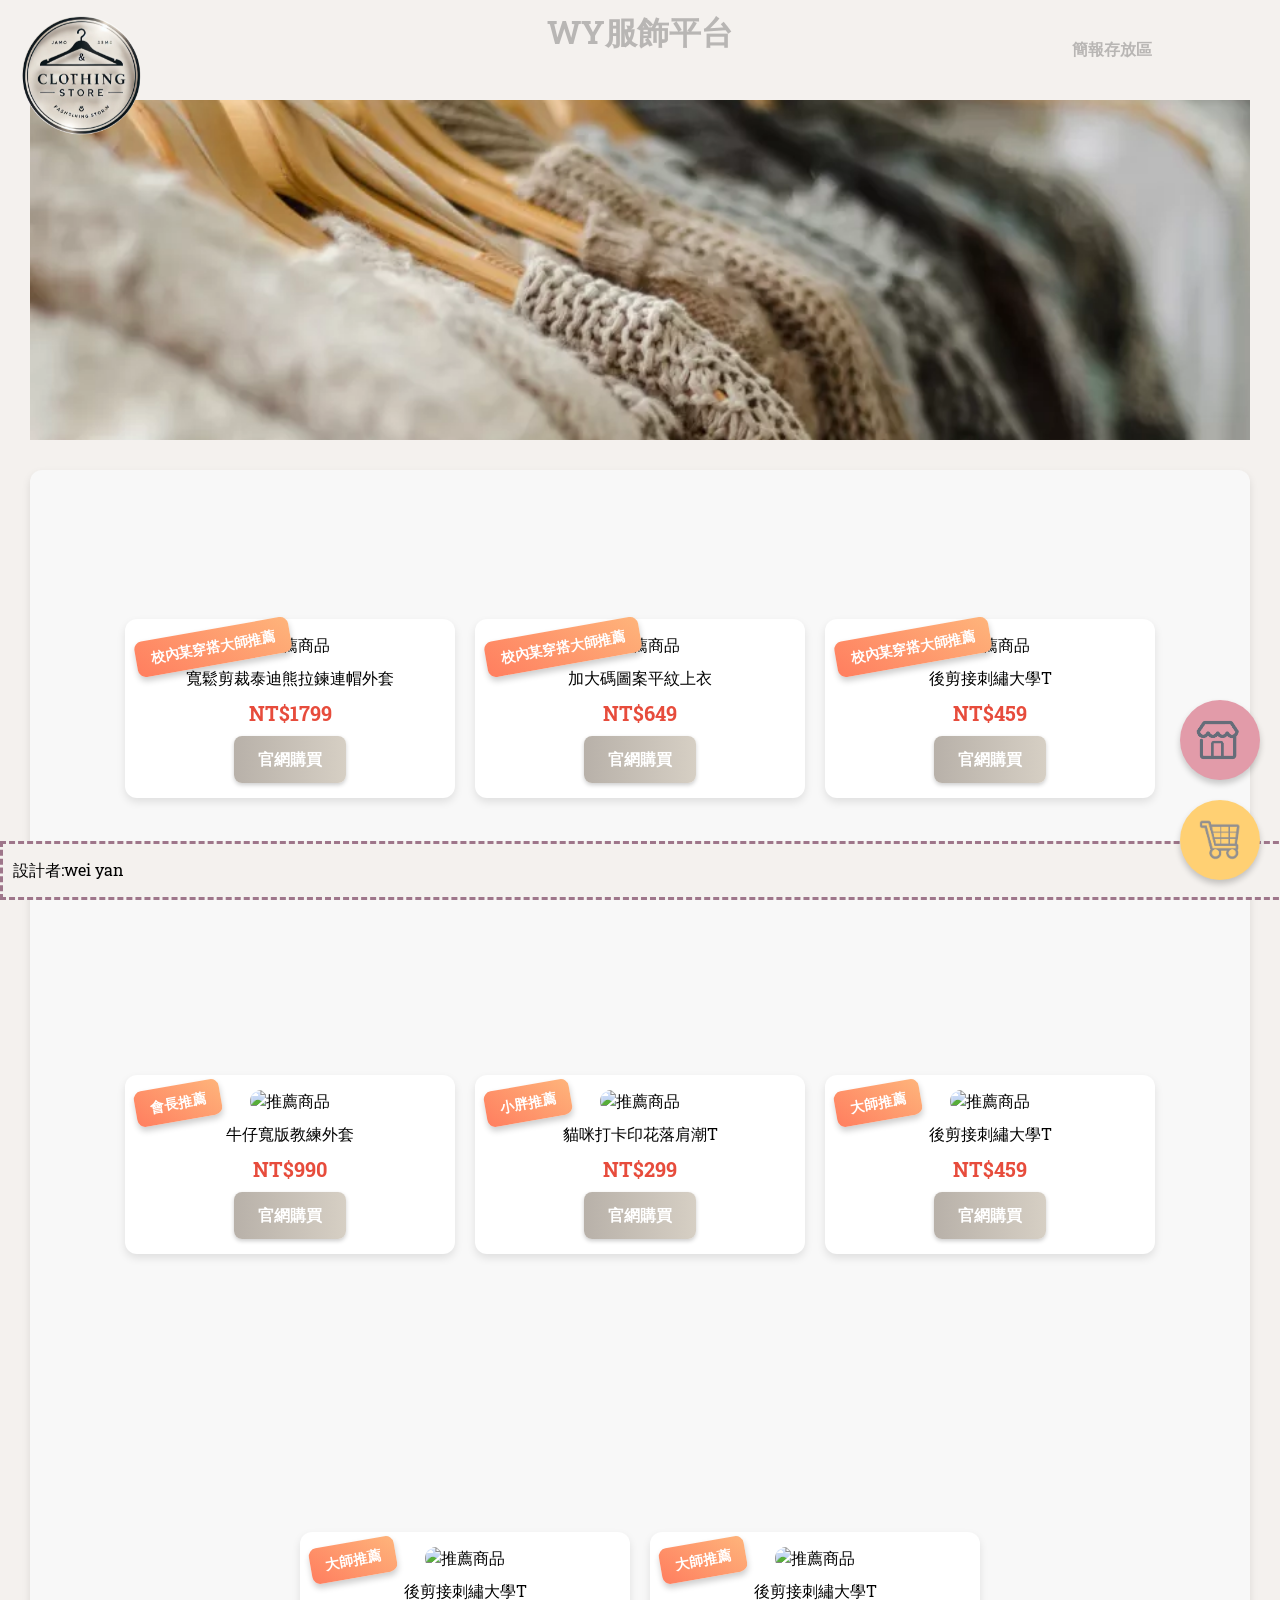
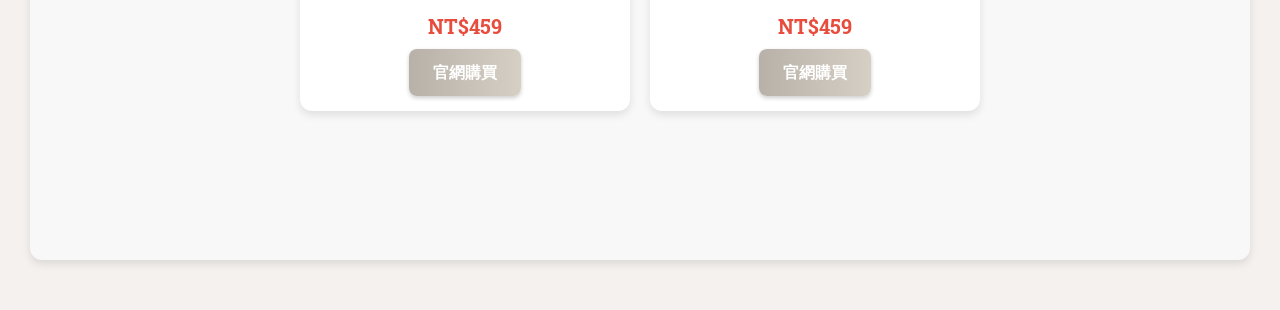
==== index.html @ fc85a2c1 "update" ====
<!DOCTYPE html>
<html lang="en">
<head>
    <meta charset="UTF-8">
    <meta name="viewport" content="width=device-width, initial-scale=1.0">
    <title>我們的服飾店</title>
    <link href="https://fonts.googleapis.com/css2?family=Playfair+Display:wght@400;700&family=Roboto+Slab:wght@400;700&display=swap" rel="stylesheet">
    <style>
        body{
            background-color: rgb(244, 241, 238);
            font-family: 'Roboto Slab', serif;
        }
        h2 {
            margin: 20px 0;
            color: #5a5a5a;
            font-size: 24px;
            text-align: center;
        }
        *{
            padding: 0;
            margin: 0;
        }
        footer {
            clear: both; /* 確保 footer 不被其他浮動元素影響 */
            margin-top: 20px; /* 增加 footer 與內容間距 */
            padding: 15px 10px;
            background-color: rgb(244, 241, 238);
            border: 3px rgb(158, 118, 138) dashed;
            position: fixed; /* 小螢幕固定在底部 */
            bottom: 0;
            width: 100%;
            z-index: 10;
        }

        section{
            background-color: rgb(244, 241, 238);
            padding: 30px 20px 30px 40px;
            margin:30px;
        }
        header{
            position: fixed;
            top: 0;
            left: 0;
            z-index: 1000;
            background-color: rgb(244, 241, 238);
            height: 80px;
            width: 100%;
        }
        h1{
            color:rgba(100, 98, 98, 0.412);
            position: relative;
            text-align: center;
            top: 10px;
        }
        header a{
            color:rgba(100, 98, 98, 0.412);
            text-decoration:none;
        }
        header li{
            display: inline;
            margin-right: 5vw;
        }
        header a:hover, .first a:hover{
            text-decoration: underline;
        }
        header ul{
            position:absolute;
            right:5vw;
            top:3vw;
        }

        .first{
            background-image:url("homebackground.webp");
            background-repeat:no-repeat;
            background-size:cover;
            background-position:center;
            margin-top: 100px;
            padding: 20px;
            height: 300px;
        }
        .first a{
            margin-top: 30px;
            color:black;
            text-decoration: none;
            border:2px solid rgb(145, 101, 144);
            padding:7px 20px;
            border-radius: 5px;

        }
        .second {
            display: flex;
            flex-wrap: wrap;
            gap: 20px;
            justify-content: center;
            padding: 20px;
            background-color: #f8f8f8;
            border-radius: 12px;
            box-shadow: 0 4px 8px rgba(0, 0, 0, 0.1);
        }
        
        .message{
            padding: 60px 0;
            display:flex;
            flex-direction: column;
            align-items: center;
        }
        .message p{
            margin-bottom: 20px;
        }
        .message input,.message button{
            background-color: transparent;
            color:rgb(20, 19, 19);
            border:2px solid rgb(130, 120, 85);
            padding:9px;
            border-radius: 10px;
        }
        .message input{
            width:200px;
            margin-right: 20px;
        }
        .message button{
            width: 80px;
            cursor: pointer;
        }
        .cart{
            position: fixed;
            bottom: 20px;
            right: 20px;
            background-color: rgb(255, 208, 115);
            border: none;
            border-radius: 60%;
            width: 80px;
            height: 80px;
            display: flex;
            align-items: center;
            justify-content: center;
            box-shadow: 0px 4px 6px rgba(0, 0, 0, 0.2);
            cursor: pointer;
            transition: transform 0.2s ease, box-shadow 0.2s ease;
            z-index: 20;
        }

        .cart:hover {
            transform: scale(1.1);
            box-shadow: 0px 6px 8px rgba(0, 0, 0, 0.3);
        }

        .cart img {
            width: 50px;
            height: 50px;
        }
        .shop{
            position: fixed;
            bottom: 120px;
            right: 20px;
            background-color: rgb(226, 155, 169);
            border: none;
            border-radius: 60%;
            width: 80px;
            height: 80px;
            display: flex;
            align-items: center;
            justify-content: center;
            box-shadow: 0px 4px 6px rgba(0, 0, 0, 0.2);
            cursor: pointer;
            transition: transform 0.2s ease, box-shadow 0.2s ease;
            z-index: 20;
        }

        .shop:hover {
            transform: scale(1.1);
            box-shadow: 0px 6px 8px rgba(0, 0, 0, 0.3);
        }

        .shop img {
            width: 100px;
            height: 100px;
        }
        .second {
            color: black;
            padding: 20px;
            display: flex;
            flex-wrap: wrap;
            gap: 20px;
            justify-content: center;
            height:150vh;
            flex-direction:row;
            align-items: center;
            
        }
        .second {
            position: relative; /* 新增 */
            display: flex;
            flex-wrap: wrap;
            gap: 20px;
            justify-content: center;
            padding: 20px;
            background-color: #f8f8f8;
            border-radius: 12px;
            box-shadow: 0 4px 8px rgba(0, 0, 0, 0.1);
            margin-bottom: 50px;
        }

        .item {
            position: relative; /* 設置相對定位，讓子元素絕對定位可參考父層 */
            background-color: #fff;
            border-radius: 12px;
            padding: 15px;
            width: 300px;
            box-shadow: 0 4px 8px rgba(0, 0, 0, 0.1);
            transition: transform 0.3s ease, box-shadow 0.3s ease;
            text-align: center;
        }

        .label {
            position: absolute;
            top: 10px; /* 與圖片頂端距離 */
            left: 10px; /* 與圖片左邊距離 */
            background: linear-gradient(45deg, #ff7e5f, #feb47b);
            color: white;
            font-size: 14px;
            font-weight: bold;
            padding: 8px 15px;
            border-radius: 8px;
            box-shadow: 0 4px 6px rgba(0, 0, 0, 0.2);
            transform: rotate(-10deg); /* 斜斜的效果 */
            z-index: 10;
        }
        .label:hover {
            background: linear-gradient(45deg, #e74c3c, #f39c12);
            transform: rotate(0deg) scale(1.1);
            transition: all 0.3s ease;
        }

        .item:hover {
            transform: translateY(-10px);
            box-shadow: 0 8px 16px rgba(0, 0, 0, 0.2);
        }

        .item img {
            height: 300px;
            max-width: 100%;
            border-radius: 12px;
            transition: transform 0.3s ease;
        }

        .item img:hover {
            transform: scale(1.05) rotate(1deg);
        }

        .item p {
            margin: 10px 0;
        }

        .price {
            font-size: 20px;
            font-weight: bold;
            color: #e74c3c;
            margin: 10px 0;
        }

        .item a {
            display: inline-block;
            text-decoration: none;
            color: white;
            background: linear-gradient(90deg, #b8b1a9, #d6cfc4); /* 莫蘭迪灰紫漸層 */
            padding: 12px 24px;
            font-weight: bold;
            border-radius: 8px;
            box-shadow: 0 2px 4px rgba(0, 0, 0, 0.2);
            transition: all 0.3s ease;
        }

        .item a:hover {
            background: linear-gradient(45deg, #d6cfc4, #e7e3df); /* 更亮的漸層，強調互動效果 */
            transform: scale(1.1);
            box-shadow: 0 4px 8px rgba(0, 0, 0, 0.3);
        }


        .logo{
            color:rgba(100, 98, 98, 0.412);
            position: absolute;
            left: 0.5vw;
            top: 0.3vw;
            width: 150px;
            height: 150px;
        }
        
        @media (max-width: 600px) {
            body {
                font-size: 14px; /* 縮小全局字體大小 */
            }

            header {
                height: 60px; /* 調整 header 高度 */
            }

            header h1 {
                font-size: 18px; /* 縮小標題字體 */
                top: 5px; /* 調整位置 */
            }

            header ul {
                right: 2vw; /* 調整導航菜單間距 */
                top: 2vw;
            }

            header li {
                margin-right: 3vw; /* 縮小導航項目間距 */
            }

            .first {
                margin-top: 70px; /* 調整 section 距離 header */
                height: 200px; /* 減少高度 */
            }

            .second {
                padding: 10px;
                gap: 10px; /* 減少項目間距 */
            }

            .item {
                width: 100%; /* 調整商品項目寬度 */
                padding: 10px; /* 減少內邊距 */
            }

            .item img {
                height: auto;
                max-height: 200px; /* 限制圖片高度 */
            }

            .cart, .shop {
                width: 60px; /* 縮小按鈕大小 */
                height: 60px;
                bottom: 15px;
                right: 15px;
                z-index: 20;
            }

            .cart img{
                width: 40px; /* 縮小圖片 */
                height: 40px;
            }
            .shop img {
                width: 80px; /* 縮小圖片 */
                height: 80px;
            }
            .shop {
                display: flex; /* 確保按鈕顯示 */
                bottom: 90px; /* 調整按鈕距底部的位置 */
                right: 14.5px; /* 調整按鈕距右邊的位置 */
                width: 60px; /* 縮小按鈕尺寸以適應小螢幕 */
                height: 60px;
            }
        }

    </style>
</head>
<body>
    <header>
        <h1>WY服飾平台</h1>
        <img src="logo-Photoroom.png" class="logo">
    <nav>
        <ul>
        <li><strong><a href="index.html">簡報存放區</a></strong></li>
        <!-- <li><strong><a href="items.html">SHOP</a></strong></li>
        <li><strong><a href="file:///C:/Users/user/OneDrive/%E6%A1%8C%E9%9D%A2/%E7%B6%B2%E9%9A%9B/wang.html">...</a></strong></li>
        <li><strong><a href="file:///C:/Users/user/OneDrive/%E6%A1%8C%E9%9D%A2/%E7%B6%B2%E9%9A%9B/chen.html">...</a></strong></li> -->
    </ul>
    </nav>
    </header>
    <main>
        <section class="first">
        </section>
        <section class="second">
        <div class="item">
            <div class="label">校內某穿搭大師推薦</div>
            <img src="https://lp2.hm.com/hmgoepprod?set=source[/75/22/7522fbc26b4406ca7c9595707ec880ec722606d4.jpg],origin[dam],category[],type[LOOKBOOK],res[y],hmver[1]&call=url[file:/product/main]" alt="推薦商品">
            <p>寬鬆剪裁泰迪熊拉鍊連帽外套</p>
            <p class="price">NT$1799</p>
            <a href="https://www2.hm.com/zh_asia3/productpage.1254356001.html" target="_blank">官網購買</a>
        </div>
        <div class="item">
            <div class="label">校內某穿搭大師推薦</div>
            <img src="https://lp2.hm.com/hmgoepprod?set=source[/f9/a7/f9a7e31ab9249f78885facf4b00504d3b9980cab.jpg],origin[dam],category[],type[LOOKBOOK],res[y],hmver[1]&call=url[file:/product/main]" alt="推薦商品">
            <p>加大碼圖案平紋上衣</p>
            <p class="price">NT$649</p>
            <a href="https://www2.hm.com/zh_asia3/productpage.1224098004.html" target="_blank">官網購買</a>
        </div>
        <div class="item">
            <div class="label">校內某穿搭大師推薦</div>
            <img src="https://s-net.wimg.tw//act/85609-711-1024-01.jpg?v=30194" alt="推薦商品">
            <p>後剪接刺繡大學T</p>
            <p class="price">NT$459</p>
            <a href="https://www.net-fashion.net/product/560908" target="_blank">官網購買</a>
        </div>
        <div class="item">
            <div class="label">會長推薦</div>
            <img src="https://s3.hicloud.net.tw/fifty/new_men/02459541001/details17-01.jpg" alt="推薦商品">
            <p>牛仔寬版教練外套</p>
            <p class="price">NT$990</p>
            <a href="https://www.50-shop.com/shop/itemDetail.aspx?mNo1=02459541001&cno=55742&=&ctl00$edtSearch=%e7%89%9b%e4%bb%94&m=5&p=15" target="_blank">官網購買</a>
        </div>
        <div class="item">
            <div class="label">小胖推薦</div>
            <img src="https://s-net.wimg.tw//act/15086-014-1024-01.jpg?v=30194" alt="推薦商品">
            <p>貓咪打卡印花落肩潮T</p>
            <p class="price">NT$299</p>
            <a href="https://www.net-fashion.net/product/560365" target="_blank">官網購買</a>
        </div>
        <div class="item">
            <div class="label">大師推薦</div>
            <img src="https://s-net.wimg.tw//act/85609-711-1024-01.jpg?v=30194" alt="推薦商品">
            <p>後剪接刺繡大學T</p>
            <p class="price">NT$459</p>
            <a href="https://www.net-fashion.net/product/560908" target="_blank">官網購買</a>
        </div>
        <div class="item">
            <div class="label">大師推薦</div>
            <img src="https://s-net.wimg.tw//act/85609-711-1024-01.jpg?v=30194" alt="推薦商品">
            <p>後剪接刺繡大學T</p>
            <p class="price">NT$459</p>
            <a href="https://www.net-fashion.net/product/560908" target="_blank">官網購買</a>
        </div>
        <div class="item">
            <div class="label">大師推薦</div>
            <img src="https://s-net.wimg.tw//act/85609-711-1024-01.jpg?v=30194" alt="推薦商品">
            <p>後剪接刺繡大學T</p>
            <p class="price">NT$459</p>
            <a href="https://www.net-fashion.net/product/560908" target="_blank">官網購買</a>
        </div>
        </section>
        
        <!-- <section class="message">
            <p><strong>歡迎訂閱我們的電子報!!!  不定期會有好康呦!!!</strong></p>
            <div>
                <input type="email" placeholder="請輸入你的 Email" required>
                <button type="submit" >送出</button>    
            </div>
        </section> -->
    </main>

    <footer>
        <p>設計者:wei yan</p>
    </footer>

    <button class="shop">
        <img  src="shop.png" onclick="jumpshop()">
    </button>
    <button class="cart">
        <img  src="cart.png" onclick="jumpcart()">
    </button>
        
    <script>
        function jumpcart(){
            location.href = "cart.html";
        }
        function jumpshop(){
            location.href = "items.html";
        }
    </script>
</body>
</html>
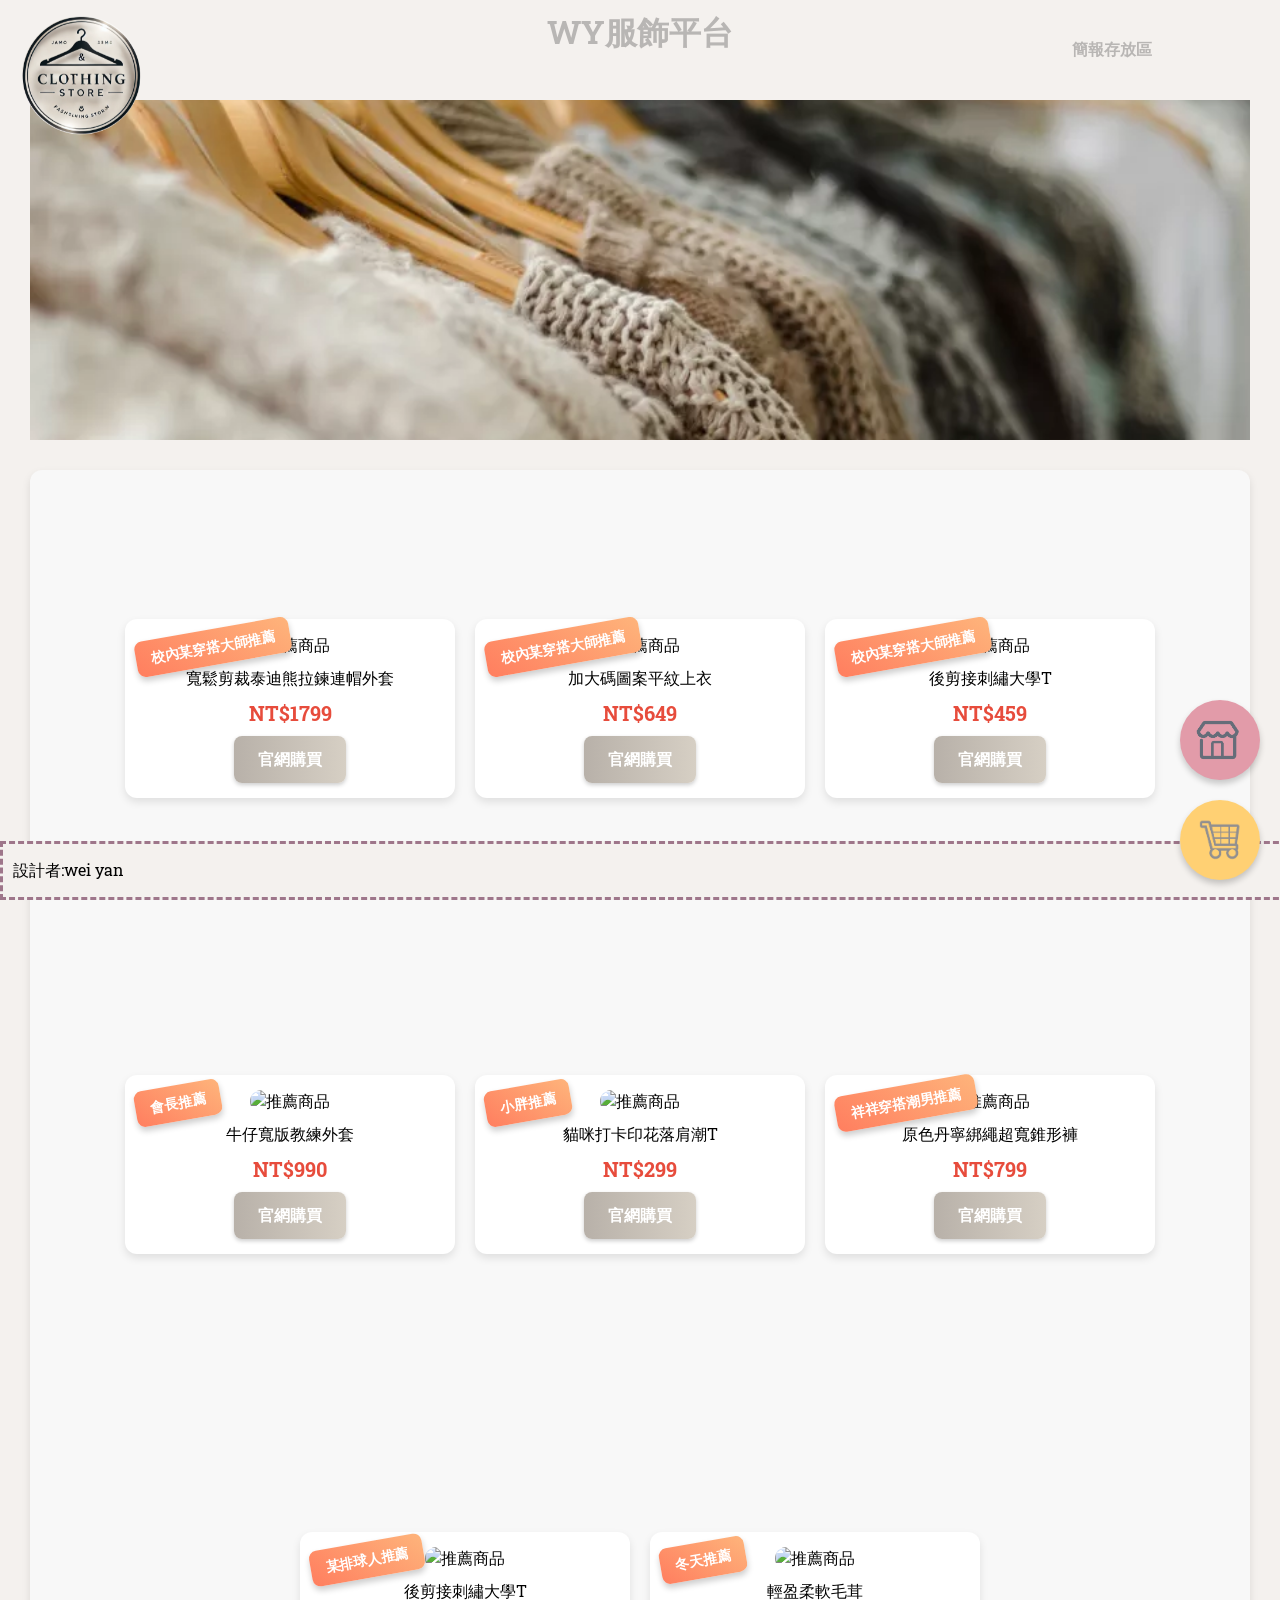
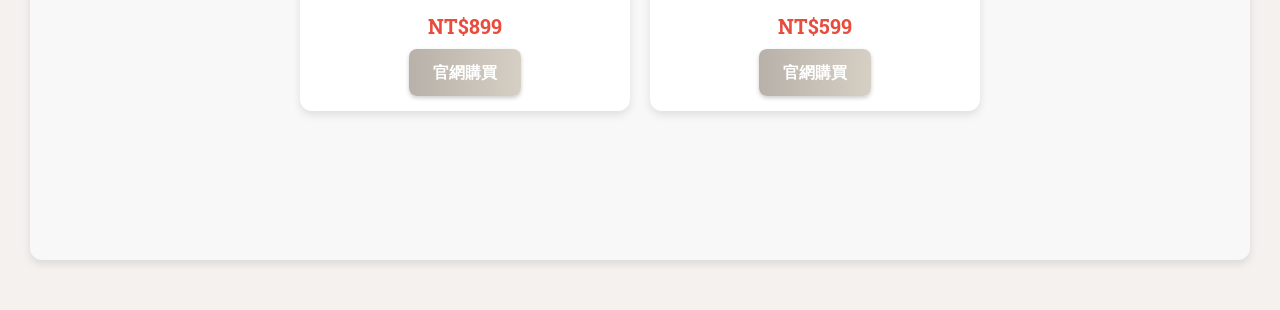
==== commit 63071f8f: "Update index.html" ====
--- a/index.html
+++ b/index.html
@@ -4,358 +4,8 @@
     <meta charset="UTF-8">
     <meta name="viewport" content="width=device-width, initial-scale=1.0">
     <title>我們的服飾店</title>
+    <link rel="stylesheet" href="index.css">
     <link href="https://fonts.googleapis.com/css2?family=Playfair+Display:wght@400;700&family=Roboto+Slab:wght@400;700&display=swap" rel="stylesheet">
-    <style>
-        body{
-            background-color: rgb(244, 241, 238);
-            font-family: 'Roboto Slab', serif;
-        }
-        h2 {
-            margin: 20px 0;
-            color: #5a5a5a;
-            font-size: 24px;
-            text-align: center;
-        }
-        *{
-            padding: 0;
-            margin: 0;
-        }
-        footer {
-            clear: both; /* 確保 footer 不被其他浮動元素影響 */
-            margin-top: 20px; /* 增加 footer 與內容間距 */
-            padding: 15px 10px;
-            background-color: rgb(244, 241, 238);
-            border: 3px rgb(158, 118, 138) dashed;
-            position: fixed; /* 小螢幕固定在底部 */
-            bottom: 0;
-            width: 100%;
-            z-index: 10;
-        }
-
-        section{
-            background-color: rgb(244, 241, 238);
-            padding: 30px 20px 30px 40px;
-            margin:30px;
-        }
-        header{
-            position: fixed;
-            top: 0;
-            left: 0;
-            z-index: 1000;
-            background-color: rgb(244, 241, 238);
-            height: 80px;
-            width: 100%;
-        }
-        h1{
-            color:rgba(100, 98, 98, 0.412);
-            position: relative;
-            text-align: center;
-            top: 10px;
-        }
-        header a{
-            color:rgba(100, 98, 98, 0.412);
-            text-decoration:none;
-        }
-        header li{
-            display: inline;
-            margin-right: 5vw;
-        }
-        header a:hover, .first a:hover{
-            text-decoration: underline;
-        }
-        header ul{
-            position:absolute;
-            right:5vw;
-            top:3vw;
-        }
-
-        .first{
-            background-image:url("homebackground.webp");
-            background-repeat:no-repeat;
-            background-size:cover;
-            background-position:center;
-            margin-top: 100px;
-            padding: 20px;
-            height: 300px;
-        }
-        .first a{
-            margin-top: 30px;
-            color:black;
-            text-decoration: none;
-            border:2px solid rgb(145, 101, 144);
-            padding:7px 20px;
-            border-radius: 5px;
-
-        }
-        .second {
-            display: flex;
-            flex-wrap: wrap;
-            gap: 20px;
-            justify-content: center;
-            padding: 20px;
-            background-color: #f8f8f8;
-            border-radius: 12px;
-            box-shadow: 0 4px 8px rgba(0, 0, 0, 0.1);
-        }
-        
-        .message{
-            padding: 60px 0;
-            display:flex;
-            flex-direction: column;
-            align-items: center;
-        }
-        .message p{
-            margin-bottom: 20px;
-        }
-        .message input,.message button{
-            background-color: transparent;
-            color:rgb(20, 19, 19);
-            border:2px solid rgb(130, 120, 85);
-            padding:9px;
-            border-radius: 10px;
-        }
-        .message input{
-            width:200px;
-            margin-right: 20px;
-        }
-        .message button{
-            width: 80px;
-            cursor: pointer;
-        }
-        .cart{
-            position: fixed;
-            bottom: 20px;
-            right: 20px;
-            background-color: rgb(255, 208, 115);
-            border: none;
-            border-radius: 60%;
-            width: 80px;
-            height: 80px;
-            display: flex;
-            align-items: center;
-            justify-content: center;
-            box-shadow: 0px 4px 6px rgba(0, 0, 0, 0.2);
-            cursor: pointer;
-            transition: transform 0.2s ease, box-shadow 0.2s ease;
-            z-index: 20;
-        }
-
-        .cart:hover {
-            transform: scale(1.1);
-            box-shadow: 0px 6px 8px rgba(0, 0, 0, 0.3);
-        }
-
-        .cart img {
-            width: 50px;
-            height: 50px;
-        }
-        .shop{
-            position: fixed;
-            bottom: 120px;
-            right: 20px;
-            background-color: rgb(226, 155, 169);
-            border: none;
-            border-radius: 60%;
-            width: 80px;
-            height: 80px;
-            display: flex;
-            align-items: center;
-            justify-content: center;
-            box-shadow: 0px 4px 6px rgba(0, 0, 0, 0.2);
-            cursor: pointer;
-            transition: transform 0.2s ease, box-shadow 0.2s ease;
-            z-index: 20;
-        }
-
-        .shop:hover {
-            transform: scale(1.1);
-            box-shadow: 0px 6px 8px rgba(0, 0, 0, 0.3);
-        }
-
-        .shop img {
-            width: 100px;
-            height: 100px;
-        }
-        .second {
-            color: black;
-            padding: 20px;
-            display: flex;
-            flex-wrap: wrap;
-            gap: 20px;
-            justify-content: center;
-            height:150vh;
-            flex-direction:row;
-            align-items: center;
-            
-        }
-        .second {
-            position: relative; /* 新增 */
-            display: flex;
-            flex-wrap: wrap;
-            gap: 20px;
-            justify-content: center;
-            padding: 20px;
-            background-color: #f8f8f8;
-            border-radius: 12px;
-            box-shadow: 0 4px 8px rgba(0, 0, 0, 0.1);
-            margin-bottom: 50px;
-        }
-
-        .item {
-            position: relative; /* 設置相對定位，讓子元素絕對定位可參考父層 */
-            background-color: #fff;
-            border-radius: 12px;
-            padding: 15px;
-            width: 300px;
-            box-shadow: 0 4px 8px rgba(0, 0, 0, 0.1);
-            transition: transform 0.3s ease, box-shadow 0.3s ease;
-            text-align: center;
-        }
-
-        .label {
-            position: absolute;
-            top: 10px; /* 與圖片頂端距離 */
-            left: 10px; /* 與圖片左邊距離 */
-            background: linear-gradient(45deg, #ff7e5f, #feb47b);
-            color: white;
-            font-size: 14px;
-            font-weight: bold;
-            padding: 8px 15px;
-            border-radius: 8px;
-            box-shadow: 0 4px 6px rgba(0, 0, 0, 0.2);
-            transform: rotate(-10deg); /* 斜斜的效果 */
-            z-index: 10;
-        }
-        .label:hover {
-            background: linear-gradient(45deg, #e74c3c, #f39c12);
-            transform: rotate(0deg) scale(1.1);
-            transition: all 0.3s ease;
-        }
-
-        .item:hover {
-            transform: translateY(-10px);
-            box-shadow: 0 8px 16px rgba(0, 0, 0, 0.2);
-        }
-
-        .item img {
-            height: 300px;
-            max-width: 100%;
-            border-radius: 12px;
-            transition: transform 0.3s ease;
-        }
-
-        .item img:hover {
-            transform: scale(1.05) rotate(1deg);
-        }
-
-        .item p {
-            margin: 10px 0;
-        }
-
-        .price {
-            font-size: 20px;
-            font-weight: bold;
-            color: #e74c3c;
-            margin: 10px 0;
-        }
-
-        .item a {
-            display: inline-block;
-            text-decoration: none;
-            color: white;
-            background: linear-gradient(90deg, #b8b1a9, #d6cfc4); /* 莫蘭迪灰紫漸層 */
-            padding: 12px 24px;
-            font-weight: bold;
-            border-radius: 8px;
-            box-shadow: 0 2px 4px rgba(0, 0, 0, 0.2);
-            transition: all 0.3s ease;
-        }
-
-        .item a:hover {
-            background: linear-gradient(45deg, #d6cfc4, #e7e3df); /* 更亮的漸層，強調互動效果 */
-            transform: scale(1.1);
-            box-shadow: 0 4px 8px rgba(0, 0, 0, 0.3);
-        }
-
-
-        .logo{
-            color:rgba(100, 98, 98, 0.412);
-            position: absolute;
-            left: 0.5vw;
-            top: 0.3vw;
-            width: 150px;
-            height: 150px;
-        }
-        
-        @media (max-width: 600px) {
-            body {
-                font-size: 14px; /* 縮小全局字體大小 */
-            }
-
-            header {
-                height: 60px; /* 調整 header 高度 */
-            }
-
-            header h1 {
-                font-size: 18px; /* 縮小標題字體 */
-                top: 5px; /* 調整位置 */
-            }
-
-            header ul {
-                right: 2vw; /* 調整導航菜單間距 */
-                top: 2vw;
-            }
-
-            header li {
-                margin-right: 3vw; /* 縮小導航項目間距 */
-            }
-
-            .first {
-                margin-top: 70px; /* 調整 section 距離 header */
-                height: 200px; /* 減少高度 */
-            }
-
-            .second {
-                padding: 10px;
-                gap: 10px; /* 減少項目間距 */
-            }
-
-            .item {
-                width: 100%; /* 調整商品項目寬度 */
-                padding: 10px; /* 減少內邊距 */
-            }
-
-            .item img {
-                height: auto;
-                max-height: 200px; /* 限制圖片高度 */
-            }
-
-            .cart, .shop {
-                width: 60px; /* 縮小按鈕大小 */
-                height: 60px;
-                bottom: 15px;
-                right: 15px;
-                z-index: 20;
-            }
-
-            .cart img{
-                width: 40px; /* 縮小圖片 */
-                height: 40px;
-            }
-            .shop img {
-                width: 80px; /* 縮小圖片 */
-                height: 80px;
-            }
-            .shop {
-                display: flex; /* 確保按鈕顯示 */
-                bottom: 90px; /* 調整按鈕距底部的位置 */
-                right: 14.5px; /* 調整按鈕距右邊的位置 */
-                width: 60px; /* 縮小按鈕尺寸以適應小螢幕 */
-                height: 60px;
-            }
-        }
-
-    </style>
 </head>
 <body>
     <header>
@@ -410,25 +60,25 @@
             <a href="https://www.net-fashion.net/product/560365" target="_blank">官網購買</a>
         </div>
         <div class="item">
-            <div class="label">大師推薦</div>
-            <img src="https://s-net.wimg.tw//act/85609-711-1024-01.jpg?v=30194" alt="推薦商品">
-            <p>後剪接刺繡大學T</p>
-            <p class="price">NT$459</p>
-            <a href="https://www.net-fashion.net/product/560908" target="_blank">官網購買</a>
+            <div class="label">祥祥穿搭潮男推薦</div>
+            <img src="https://s3.hicloud.net.tw/fifty/new_men/02459051004/11.gif" alt="推薦商品">
+            <p>原色丹寧綁繩超寬錐形褲</p>
+            <p class="price">NT$799</p>
+            <a href="https://www.50-shop.com/Shop/itemDetail.aspx?mNo1=02459051004&cno=56035&m=5&p=401" target="_blank">官網購買</a>
         </div>
         <div class="item">
-            <div class="label">大師推薦</div>
-            <img src="https://s-net.wimg.tw//act/85609-711-1024-01.jpg?v=30194" alt="推薦商品">
+            <div class="label">某排球人推薦</div>
+            <img src="https://s3.hicloud.net.tw/fifty/new_men/02459251004/11.gif" alt="推薦商品">
             <p>後剪接刺繡大學T</p>
-            <p class="price">NT$459</p>
-            <a href="https://www.net-fashion.net/product/560908" target="_blank">官網購買</a>
+            <p class="price">NT$899</p>
+            <a href="https://www.50-shop.com/shop/itemDetail.aspx?mNo1=02459251004&cno=55492&kw=%e7%87%88%e8%8a%af%e7%b5%a8&m=5&p=49" target="_blank">官網購買</a>
         </div>
         <div class="item">
-            <div class="label">大師推薦</div>
-            <img src="https://s-net.wimg.tw//act/85609-711-1024-01.jpg?v=30194" alt="推薦商品">
-            <p>後剪接刺繡大學T</p>
-            <p class="price">NT$459</p>
-            <a href="https://www.net-fashion.net/product/560908" target="_blank">官網購買</a>
+            <div class="label">冬天推薦</div>
+            <img src="https://s3.hicloud.net.tw/fifty/new_men/02459141006/22-2.jpg" alt="推薦商品">
+            <p>輕盈柔軟毛茸</p>
+            <p class="price">NT$599</p>
+            <a href="https://www.50-shop.com/Shop/itemDetail.aspx?mNo1=02459141006&cno=56041&m=5&p=272" target="_blank">官網購買</a>
         </div>
         </section>
         
--- a/index.css
+++ b/index.css
@@ -0,0 +1,348 @@
+body{
+    background-color: rgb(244, 241, 238);
+    font-family: 'Roboto Slab', serif;
+}
+h2 {
+    margin: 20px 0;
+    color: #5a5a5a;
+    font-size: 24px;
+    text-align: center;
+}
+*{
+    padding: 0;
+    margin: 0;
+}
+footer {
+    clear: both; /* 確保 footer 不被其他浮動元素影響 */
+    margin-top: 20px; /* 增加 footer 與內容間距 */
+    padding: 15px 10px;
+    background-color: rgb(244, 241, 238);
+    border: 3px rgb(158, 118, 138) dashed;
+    position: fixed; /* 小螢幕固定在底部 */
+    bottom: 0;
+    width: 100%;
+    z-index: 10;
+}
+
+section{
+    background-color: rgb(244, 241, 238);
+    padding: 30px 20px 30px 40px;
+    margin:30px;
+}
+header{
+    position: fixed;
+    top: 0;
+    left: 0;
+    z-index: 1000;
+    background-color: rgb(244, 241, 238);
+    height: 80px;
+    width: 100%;
+}
+h1{
+    color:rgba(100, 98, 98, 0.412);
+    position: relative;
+    text-align: center;
+    top: 10px;
+}
+header a{
+    color:rgba(100, 98, 98, 0.412);
+    text-decoration:none;
+}
+header li{
+    display: inline;
+    margin-right: 5vw;
+}
+header a:hover, .first a:hover{
+    text-decoration: underline;
+}
+header ul{
+    position:absolute;
+    right:5vw;
+    top:3vw;
+}
+
+.first{
+    background-image:url("homebackground.webp");
+    background-repeat:no-repeat;
+    background-size:cover;
+    background-position:center;
+    margin-top: 100px;
+    padding: 20px;
+    height: 300px;
+}
+.first a{
+    margin-top: 30px;
+    color:black;
+    text-decoration: none;
+    border:2px solid rgb(145, 101, 144);
+    padding:7px 20px;
+    border-radius: 5px;
+
+}
+.second {
+    display: flex;
+    flex-wrap: wrap;
+    gap: 20px;
+    justify-content: center;
+    padding: 20px;
+    background-color: #f8f8f8;
+    border-radius: 12px;
+    box-shadow: 0 4px 8px rgba(0, 0, 0, 0.1);
+}
+
+.message{
+    padding: 60px 0;
+    display:flex;
+    flex-direction: column;
+    align-items: center;
+}
+.message p{
+    margin-bottom: 20px;
+}
+.message input,.message button{
+    background-color: transparent;
+    color:rgb(20, 19, 19);
+    border:2px solid rgb(130, 120, 85);
+    padding:9px;
+    border-radius: 10px;
+}
+.message input{
+    width:200px;
+    margin-right: 20px;
+}
+.message button{
+    width: 80px;
+    cursor: pointer;
+}
+.cart{
+    position: fixed;
+    bottom: 20px;
+    right: 20px;
+    background-color: rgb(255, 208, 115);
+    border: none;
+    border-radius: 60%;
+    width: 80px;
+    height: 80px;
+    display: flex;
+    align-items: center;
+    justify-content: center;
+    box-shadow: 0px 4px 6px rgba(0, 0, 0, 0.2);
+    cursor: pointer;
+    transition: transform 0.2s ease, box-shadow 0.2s ease;
+    z-index: 20;
+}
+
+.cart:hover {
+    transform: scale(1.1);
+    box-shadow: 0px 6px 8px rgba(0, 0, 0, 0.3);
+}
+
+.cart img {
+    width: 50px;
+    height: 50px;
+}
+.shop{
+    position: fixed;
+    bottom: 120px;
+    right: 20px;
+    background-color: rgb(226, 155, 169);
+    border: none;
+    border-radius: 60%;
+    width: 80px;
+    height: 80px;
+    display: flex;
+    align-items: center;
+    justify-content: center;
+    box-shadow: 0px 4px 6px rgba(0, 0, 0, 0.2);
+    cursor: pointer;
+    transition: transform 0.2s ease, box-shadow 0.2s ease;
+    z-index: 20;
+}
+
+.shop:hover {
+    transform: scale(1.1);
+    box-shadow: 0px 6px 8px rgba(0, 0, 0, 0.3);
+}
+
+.shop img {
+    width: 100px;
+    height: 100px;
+}
+.second {
+    color: black;
+    padding: 20px;
+    display: flex;
+    flex-wrap: wrap;
+    gap: 20px;
+    justify-content: center;
+    height:150vh;
+    flex-direction:row;
+    align-items: center;
+    
+}
+.second {
+    position: relative; /* 新增 */
+    display: flex;
+    flex-wrap: wrap;
+    gap: 20px;
+    justify-content: center;
+    padding: 20px;
+    background-color: #f8f8f8;
+    border-radius: 12px;
+    box-shadow: 0 4px 8px rgba(0, 0, 0, 0.1);
+    margin-bottom: 50px;
+}
+
+.item {
+    position: relative; /* 設置相對定位，讓子元素絕對定位可參考父層 */
+    background-color: #fff;
+    border-radius: 12px;
+    padding: 15px;
+    width: 300px;
+    box-shadow: 0 4px 8px rgba(0, 0, 0, 0.1);
+    transition: transform 0.3s ease, box-shadow 0.3s ease;
+    text-align: center;
+}
+
+.label {
+    position: absolute;
+    top: 10px; /* 與圖片頂端距離 */
+    left: 10px; /* 與圖片左邊距離 */
+    background: linear-gradient(45deg, #ff7e5f, #feb47b);
+    color: white;
+    font-size: 14px;
+    font-weight: bold;
+    padding: 8px 15px;
+    border-radius: 8px;
+    box-shadow: 0 4px 6px rgba(0, 0, 0, 0.2);
+    transform: rotate(-10deg); /* 斜斜的效果 */
+    z-index: 10;
+}
+.label:hover {
+    background: linear-gradient(45deg, #e74c3c, #f39c12);
+    transform: rotate(0deg) scale(1.1);
+    transition: all 0.3s ease;
+}
+
+.item:hover {
+    transform: translateY(-10px);
+    box-shadow: 0 8px 16px rgba(0, 0, 0, 0.2);
+}
+
+.item img {
+    height: 300px;
+    max-width: 100%;
+    border-radius: 12px;
+    transition: transform 0.3s ease;
+}
+
+.item img:hover {
+    transform: scale(1.05) rotate(1deg);
+}
+
+.item p {
+    margin: 10px 0;
+}
+
+.price {
+    font-size: 20px;
+    font-weight: bold;
+    color: #e74c3c;
+    margin: 10px 0;
+}
+
+.item a {
+    display: inline-block;
+    text-decoration: none;
+    color: white;
+    background: linear-gradient(90deg, #b8b1a9, #d6cfc4); /* 莫蘭迪灰紫漸層 */
+    padding: 12px 24px;
+    font-weight: bold;
+    border-radius: 8px;
+    box-shadow: 0 2px 4px rgba(0, 0, 0, 0.2);
+    transition: all 0.3s ease;
+}
+
+.item a:hover {
+    background: linear-gradient(45deg, #d6cfc4, #e7e3df); /* 更亮的漸層，強調互動效果 */
+    transform: scale(1.1);
+    box-shadow: 0 4px 8px rgba(0, 0, 0, 0.3);
+}
+
+
+.logo{
+    color:rgba(100, 98, 98, 0.412);
+    position: absolute;
+    left: 0.5vw;
+    top: 0.3vw;
+    width: 150px;
+    height: 150px;
+}
+
+@media (max-width: 600px) {
+    body {
+        font-size: 14px; /* 縮小全局字體大小 */
+    }
+
+    header {
+        height: 60px; /* 調整 header 高度 */
+    }
+
+    header h1 {
+        font-size: 18px; /* 縮小標題字體 */
+        top: 5px; /* 調整位置 */
+    }
+
+    header ul {
+        right: 2vw; /* 調整導航菜單間距 */
+        top: 2vw;
+    }
+
+    header li {
+        margin-right: 3vw; /* 縮小導航項目間距 */
+    }
+
+    .first {
+        margin-top: 70px; /* 調整 section 距離 header */
+        height: 200px; /* 減少高度 */
+    }
+
+    .second {
+        padding: 10px;
+        gap: 10px; /* 減少項目間距 */
+    }
+
+    .item {
+        width: 100%; /* 調整商品項目寬度 */
+        padding: 10px; /* 減少內邊距 */
+    }
+
+    .item img {
+        height: auto;
+        max-height: 200px; /* 限制圖片高度 */
+    }
+
+    .cart, .shop {
+        width: 60px; /* 縮小按鈕大小 */
+        height: 60px;
+        bottom: 15px;
+        right: 15px;
+        z-index: 20;
+    }
+
+    .cart img{
+        width: 40px; /* 縮小圖片 */
+        height: 40px;
+    }
+    .shop img {
+        width: 80px; /* 縮小圖片 */
+        height: 80px;
+    }
+    .shop {
+        display: flex; /* 確保按鈕顯示 */
+        bottom: 90px; /* 調整按鈕距底部的位置 */
+        right: 14.5px; /* 調整按鈕距右邊的位置 */
+        width: 60px; /* 縮小按鈕尺寸以適應小螢幕 */
+        height: 60px;
+    }
+}
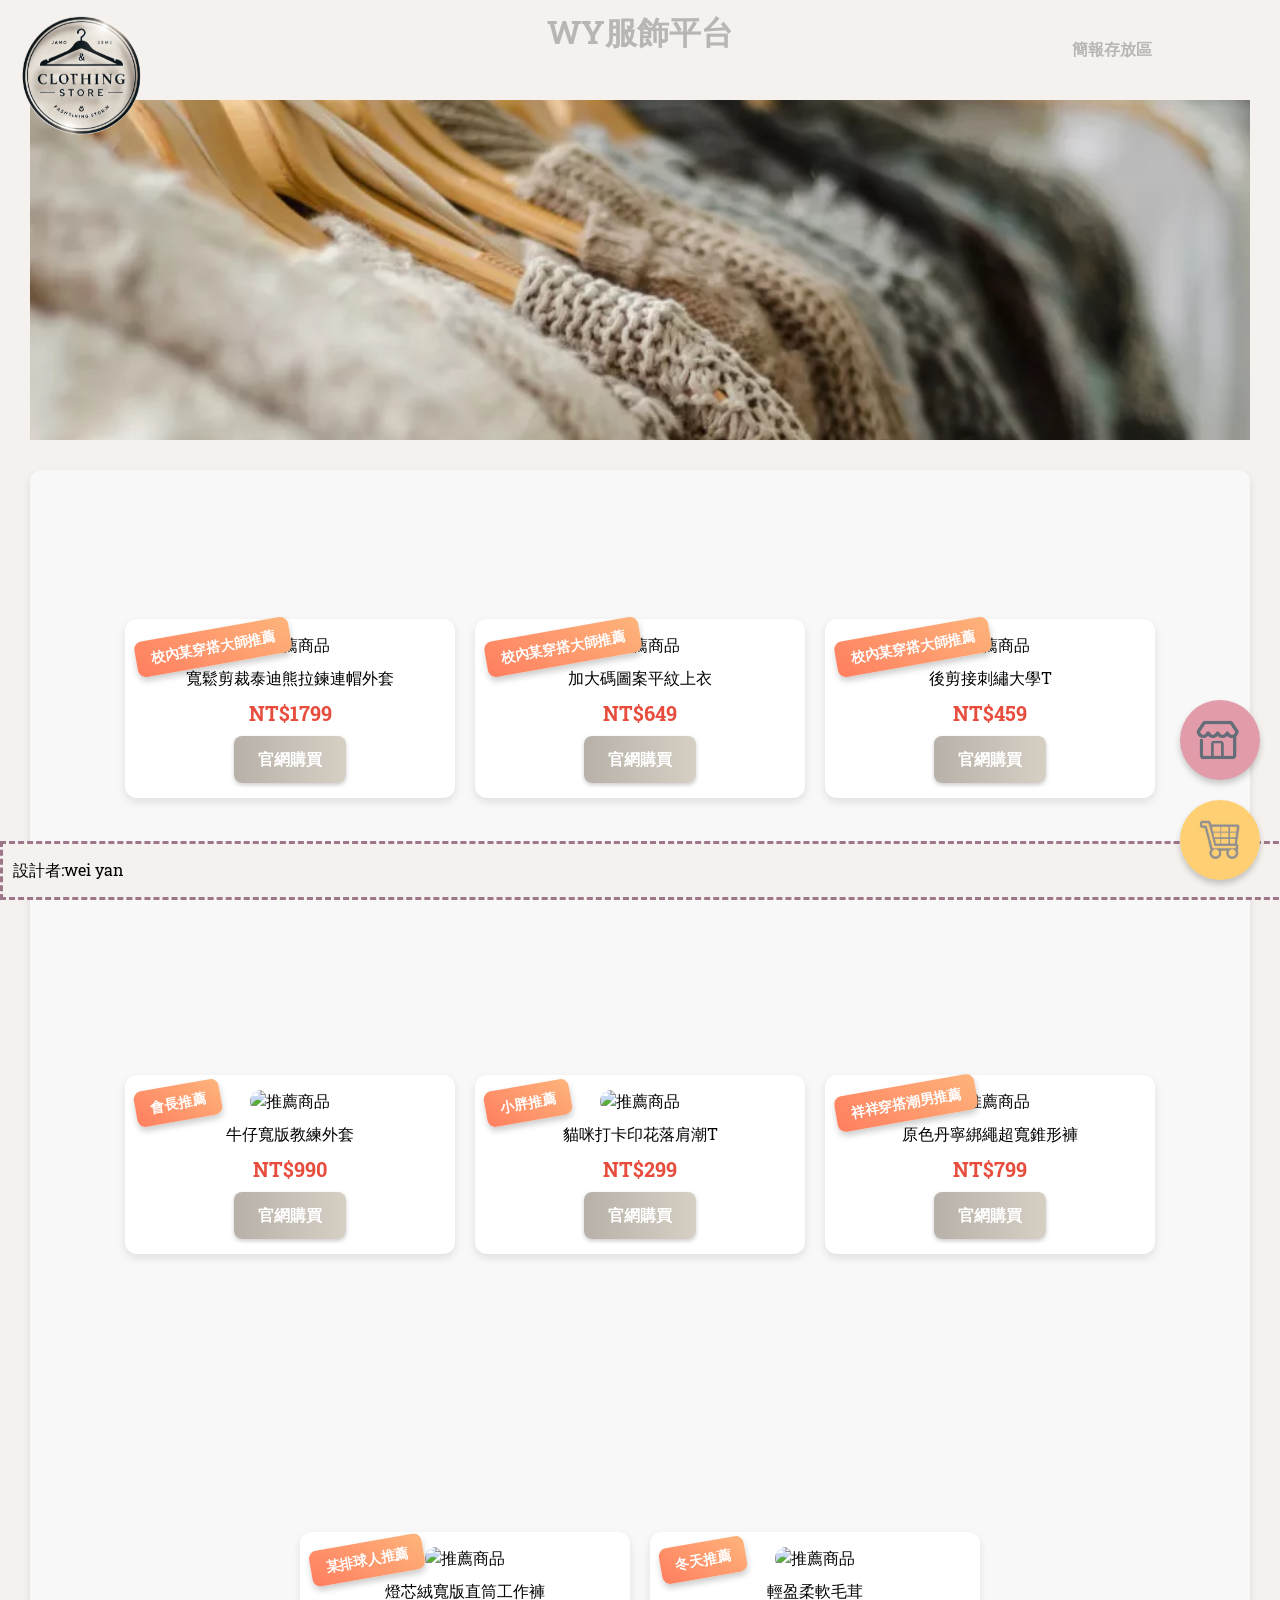
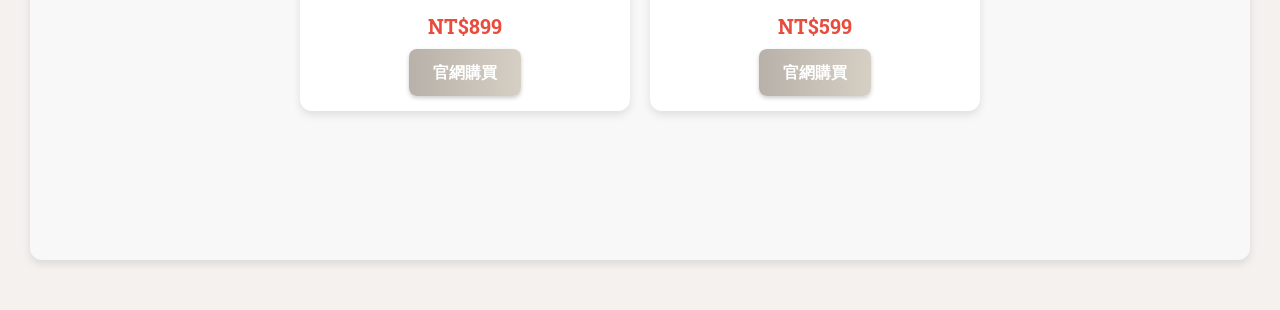
==== commit 8455ae2b: "Update index.html" ====
--- a/index.html
+++ b/index.html
@@ -69,7 +69,7 @@
         <div class="item">
             <div class="label">某排球人推薦</div>
             <img src="https://s3.hicloud.net.tw/fifty/new_men/02459251004/11.gif" alt="推薦商品">
-            <p>後剪接刺繡大學T</p>
+            <p>燈芯絨寬版直筒工作褲</p>
             <p class="price">NT$899</p>
             <a href="https://www.50-shop.com/shop/itemDetail.aspx?mNo1=02459251004&cno=55492&kw=%e7%87%88%e8%8a%af%e7%b5%a8&m=5&p=49" target="_blank">官網購買</a>
         </div>
